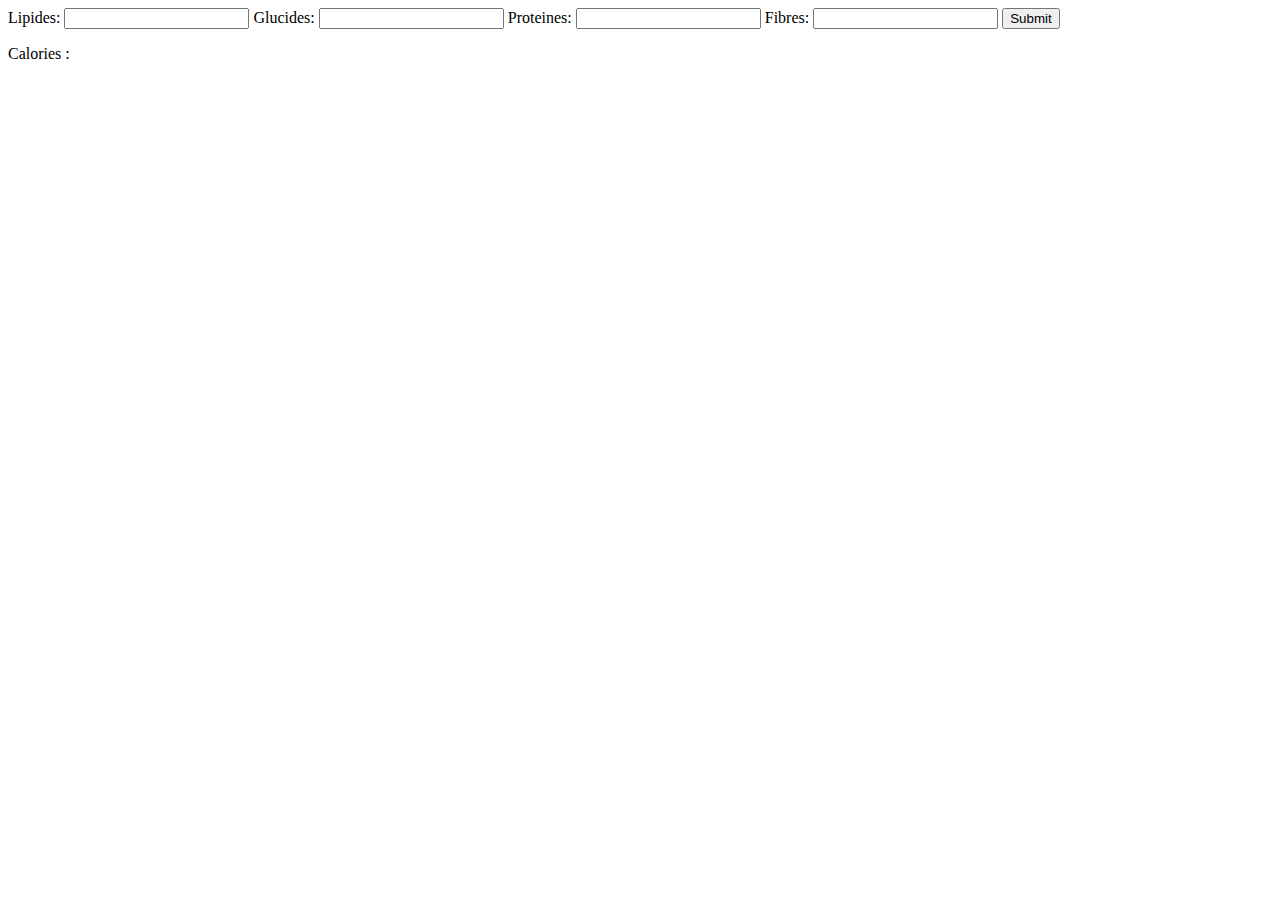
==== index.html @ a3a148b7 "Test3" ====
<!DOCTYPE html>
<html lang="en">
  <head>
    <meta charset="UTF-8">
    <meta name="viewport" content="width=device-width, initial-scale=1.0">
    <meta http-equiv="X-UA-Compatible" content="ie=edge">
    <title>Calories Calculatrice</title>
    <link rel="stylesheet" href="style.css">
  </head>
  <body>
    <form id="calculatorForm">
        <label for="fats">Lipides:</label>
        <input id="fats" name="fats" type="text" name="fats">
        <label for="carbs">Glucides:</label>
        <input id="carbs" name="carbs" type="carbs" name="fats">
        <label for="prots">Proteines:</label>
        <input id="prots" name="prots" type="text" name="fats">
        <label for="fibers">Fibres:</label>
        <input id="fibers" name="fibers" type="text" name="fats">
        <input id="submitButton" type="submit" value="Submit">
  </form>
    <div>
        <p id="output">Calories :</p>
    </div>
    <script src="index.js"></script>
  </body>
</html>
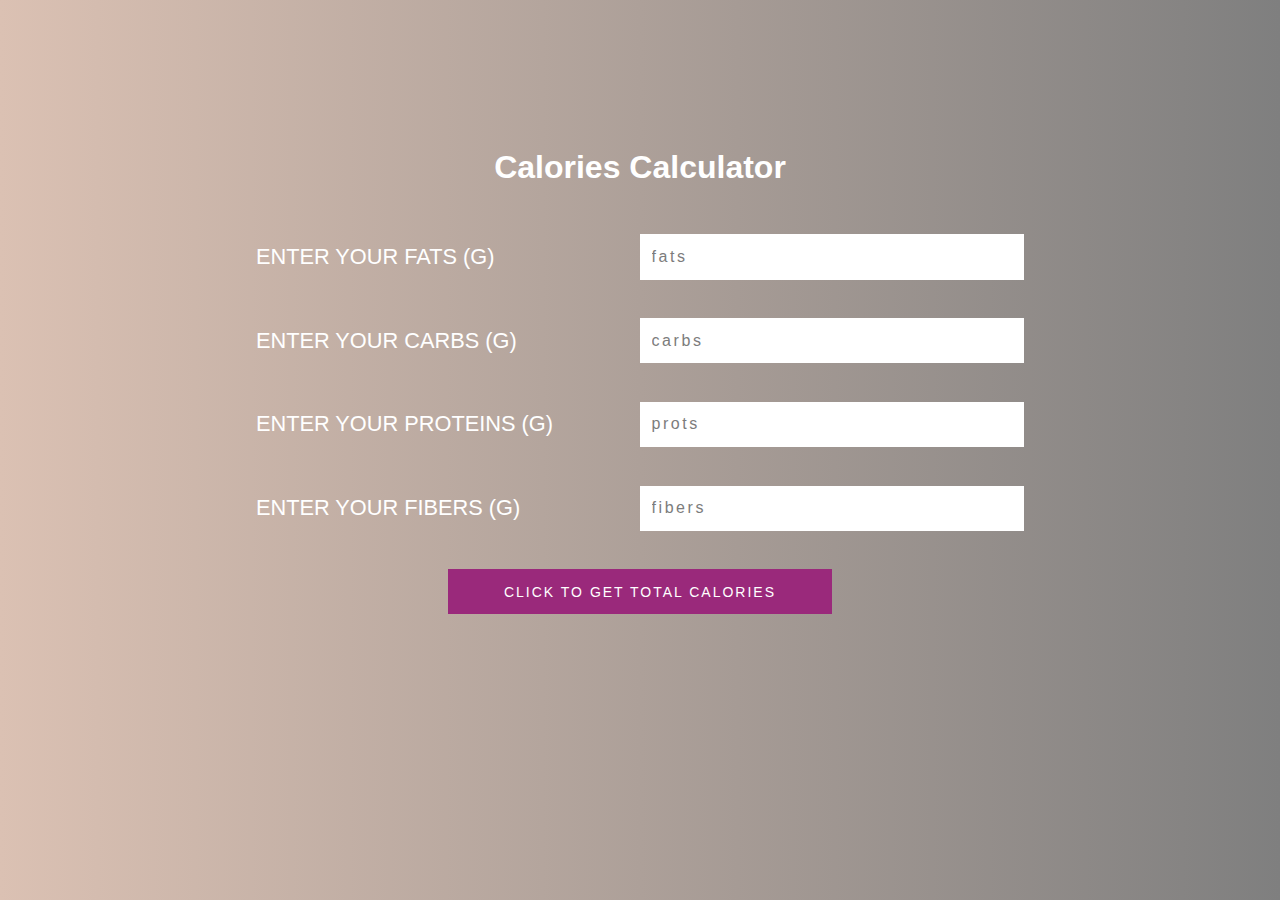
==== commit 7b92ca7d: "Front" ====
--- a/index.html
+++ b/index.html
@@ -4,24 +4,36 @@
     <meta charset="UTF-8">
     <meta name="viewport" content="width=device-width, initial-scale=1.0">
     <meta http-equiv="X-UA-Compatible" content="ie=edge">
-    <title>Calories Calculatrice</title>
+    <title>HTML 5 Boilerplate</title>
     <link rel="stylesheet" href="style.css">
   </head>
   <body>
-    <form id="calculatorForm">
-        <label for="fats">Lipides:</label>
-        <input id="fats" name="fats" type="text" name="fats">
-        <label for="carbs">Glucides:</label>
-        <input id="carbs" name="carbs" type="carbs" name="fats">
-        <label for="prots">Proteines:</label>
-        <input id="prots" name="prots" type="text" name="fats">
-        <label for="fibers">Fibres:</label>
-        <input id="fibers" name="fibers" type="text" name="fats">
-        <input id="submitButton" type="submit" value="Submit">
-  </form>
-    <div>
-        <p id="output">Calories :</p>
-    </div>
+    <h1>Calories Calculator</h1>
+      <form id="calculatorForm">
+        <div class="field pixel">
+            <label for="fats">Enter Your Fats (g)</label>
+            <input id="fats" name="fats"  type="number" min="0" class="m-pixel" placeholder="fats"/>
+          </div>
+          <div class="field pixel">
+            <label for="carbs">Enter Your Carbs (g)</label>
+            <input id="carbs" name="carbs"  type="number" min="0" class="m-pixel" placeholder="carbs"/>
+          </div>
+          <div class="field pixel">
+            <label for="prots">Enter Your Proteins (g)</label>
+            <input id="prots" name="prots"  type="number" min="0" class="m-pixel" placeholder="prots"/>
+          </div>
+          <div class="field pixel">
+            <label for="fibers">Enter Your Fibers (g)</label>
+            <input id="fibers" name="fibers"  type="number" min="0" class="m-pixel" placeholder="fibers"/>
+          </div>
+          <div class="button">
+            <input id="submitButton" type="submit" value="Click to get total calories">
+          </div>
+          <div>
+            <p id="result">
+            </p>
+        </div>
+      </form>
     <script src="index.js"></script>
   </body>
-</html>+</html>
--- a/style.css
+++ b/style.css
@@ -0,0 +1,141 @@
+h1 {
+  text-align: center;
+  margin-bottom: 48px;
+}
+body {
+  margin: 0 auto;
+  padding: 10% 0;
+  font-style: normal;
+  font-family: "news-gothic-std", sans-serif;
+  font-weight: 400;
+  color: #fff;
+  max-width: 80%;
+  /* Fallback (could use .jpg/.png alternatively) */
+  background-color: #DBC1B3;
+  /* SVG fallback for IE 9 (could be data URI, or could use filter) */
+  background-image: url(fallback-gradient.svg);
+  /* Safari 4, Chrome 1-9, iOS 3.2-4.3, Android 2.1-3.0 */
+  background-image: -webkit-gradient(linear, left top, right top, from(#DBC1B3 ), to(#7f7f7f));
+  /* Safari 5.1, iOS 5.0-6.1, Chrome 10-25, Android 4.0-4.3 */
+  background-image: -webkit-linear-gradient(left, #DBC1B3 , #7f7f7f);
+  /* Firefox 3.6 - 15 */
+  background-image: -moz-linear-gradient(left, #DBC1B3 , #7f7f7f);
+  /* Opera 11.1 - 12 */
+  background-image: -o-linear-gradient(left, #DBC1B3 , #7f7f7f);
+  /* Opera 15+, Chrome 25+, IE 10+, Firefox 16+, Safari 6.1+, iOS 7+, Android 4.4+ */
+  background-image: linear-gradient(to right, #DBC1B3 , #7f7f7f);
+}
+.field {
+  font-size: 0;
+  margin-bottom: 3vw;
+}
+.field label {
+  width: 50%;
+  display: inline-block;
+  vertical-align: middle;
+  text-align: left;
+  text-transform: uppercase;
+  font-size: 3vw;
+  padding-bottom: 0px;
+}
+input, select {
+  -webkit-appearance: none;
+  -moz-appearance: none;
+  border: 0px solid #3f424c;
+  width: 50%;
+  margin-bottom: 0;
+  height: 7vw;
+  float: none;
+  clear: both;
+  -moz-box-sizing: border-box;
+  -webkit-box-sizing: border-box;
+  box-sizing: border-box;
+  display: inline-block;
+  vertical-align: middle;
+  letter-spacing: 0.6vw;
+  line-height: normal;
+  border-radius: 0px;
+  background: #FFF;
+  color: #7c7c7c;
+  font-size: 2vw;
+  font-family: "news-gothic-std", sans-serif;
+  text-indent: 0;
+  text-transform: lowercase;
+  padding: 0 2.6vw 0 2.6vw;
+  outline: none;
+}
+input::-webkit-input-placeholder {
+  color: #7c7c7c;
+}
+
+input:-moz-placeholder {/* Firefox 18- */
+  color: #7c7c7c;
+  opacity: 1;
+}
+
+input::-moz-placeholder {/* Firefox 19+ */
+  color: #7c7c7c;
+  opacity: 1;
+}
+
+input:-ms-input-placeholder {
+  color: #7c7c7c;
+}
+input:-webkit-autofill, input:-webkit-autofill:focus {
+  -webkit-box-shadow: 0px 0px 0px 10px #FFF inset;
+  background: #FFF !important;
+  -webkit-text-fill-color: #7c7c7c;
+}
+#result {
+  margin-top: 48px;
+  text-align: center;
+  font-size: 48px;
+}
+div.button{
+  text-align: center;
+}
+div.button input{
+  background: #9a297b;
+    color: #ffffff;
+    text-transform: uppercase;
+    letter-spacing: 2px;
+    padding: 13px 31px;
+    display: inline-block;
+    text-decoration: none;
+    font-size: 14px;
+}
+div.button a:hover{
+  background: #7f7f7f;
+}
+div.output{
+  display: none;
+}
+div.output label{
+  background: none #42476a;
+  width: 100%;
+  display: block;
+  margin: 20px 0;
+  text-align: center;
+  text-transform: uppercase;
+  font-size: 3vw;
+  font-size: 3vw;
+    padding: 20px 0;
+}
+@media only screen and (min-width: 768px) {
+
+  body {
+    max-width: 60%;
+  }
+
+  .field label {
+    font-size: 1.7vw;
+  }
+
+  input, select {
+    font-size: 1.25vw;
+    height: 3.54vw;
+    padding-left: 0.9vw;
+    padding-right: 0.9vw;
+    letter-spacing: 0.2vw;
+  }
+}
